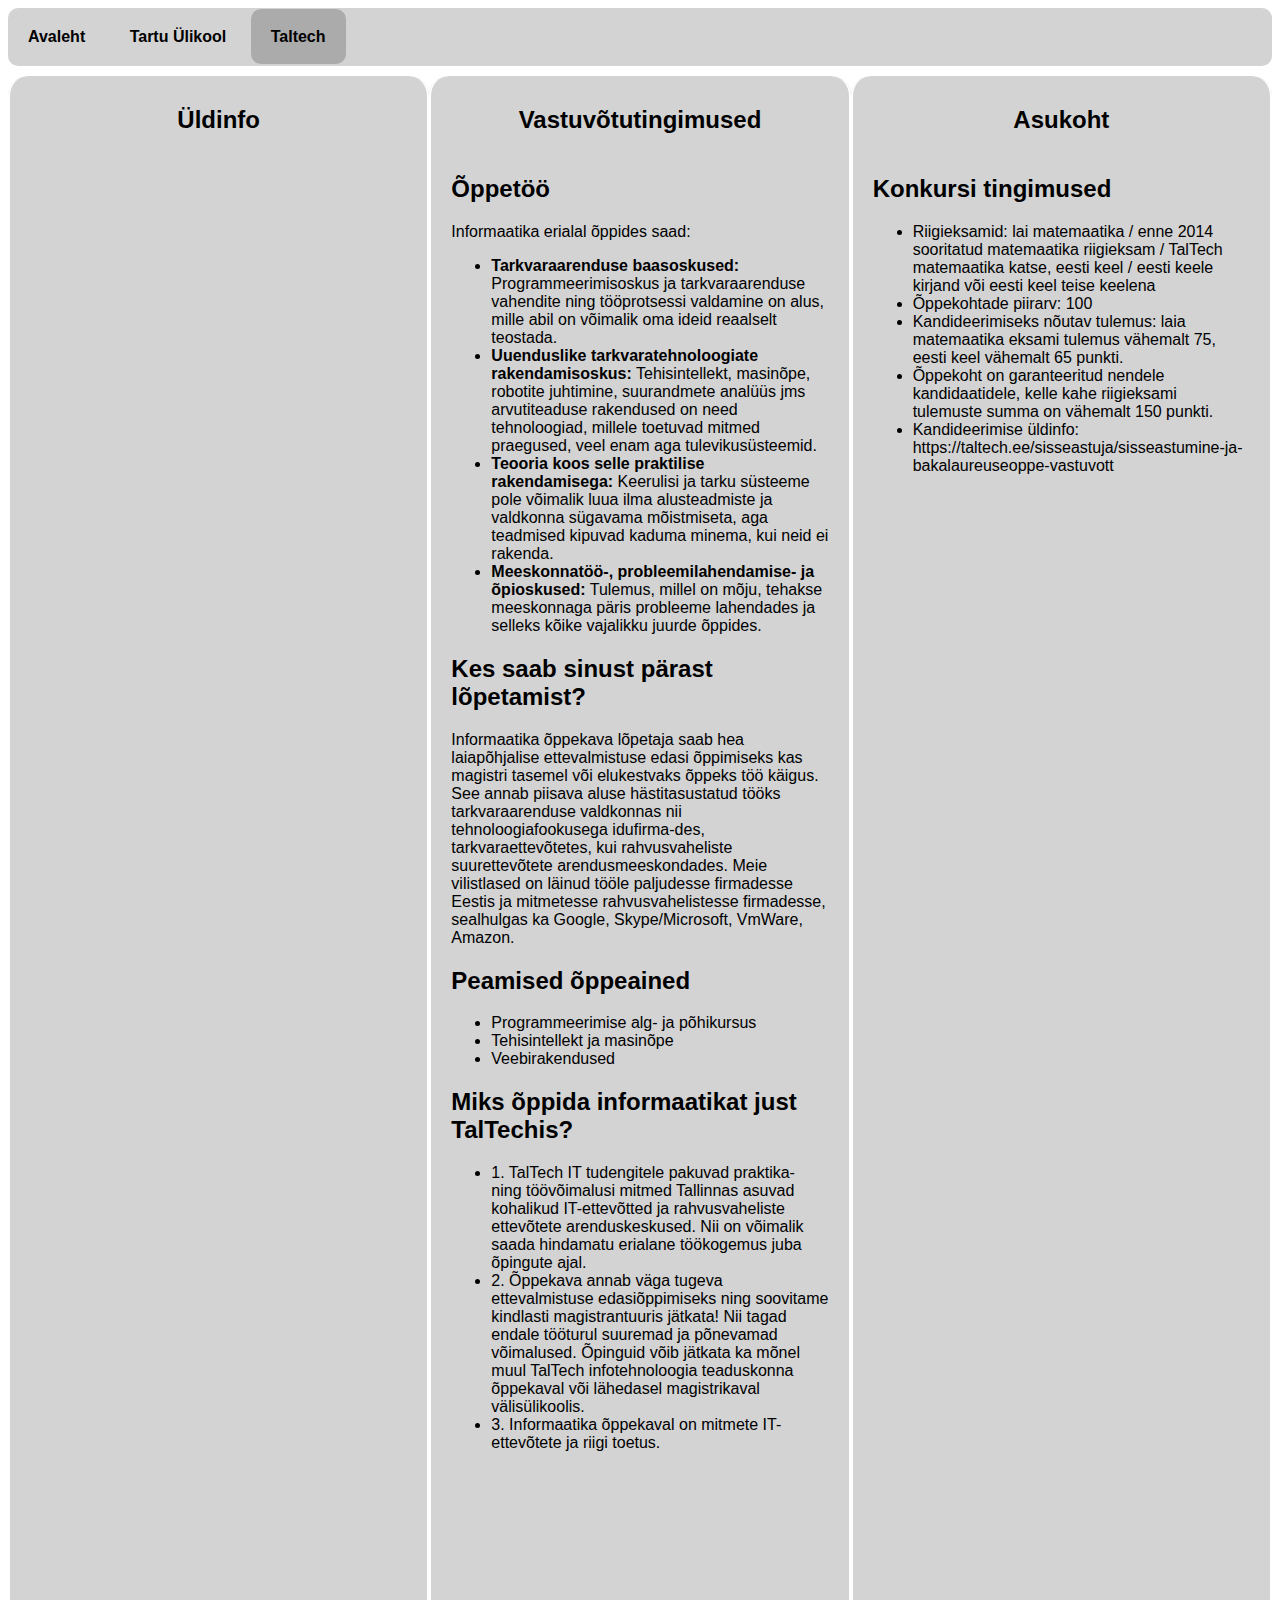
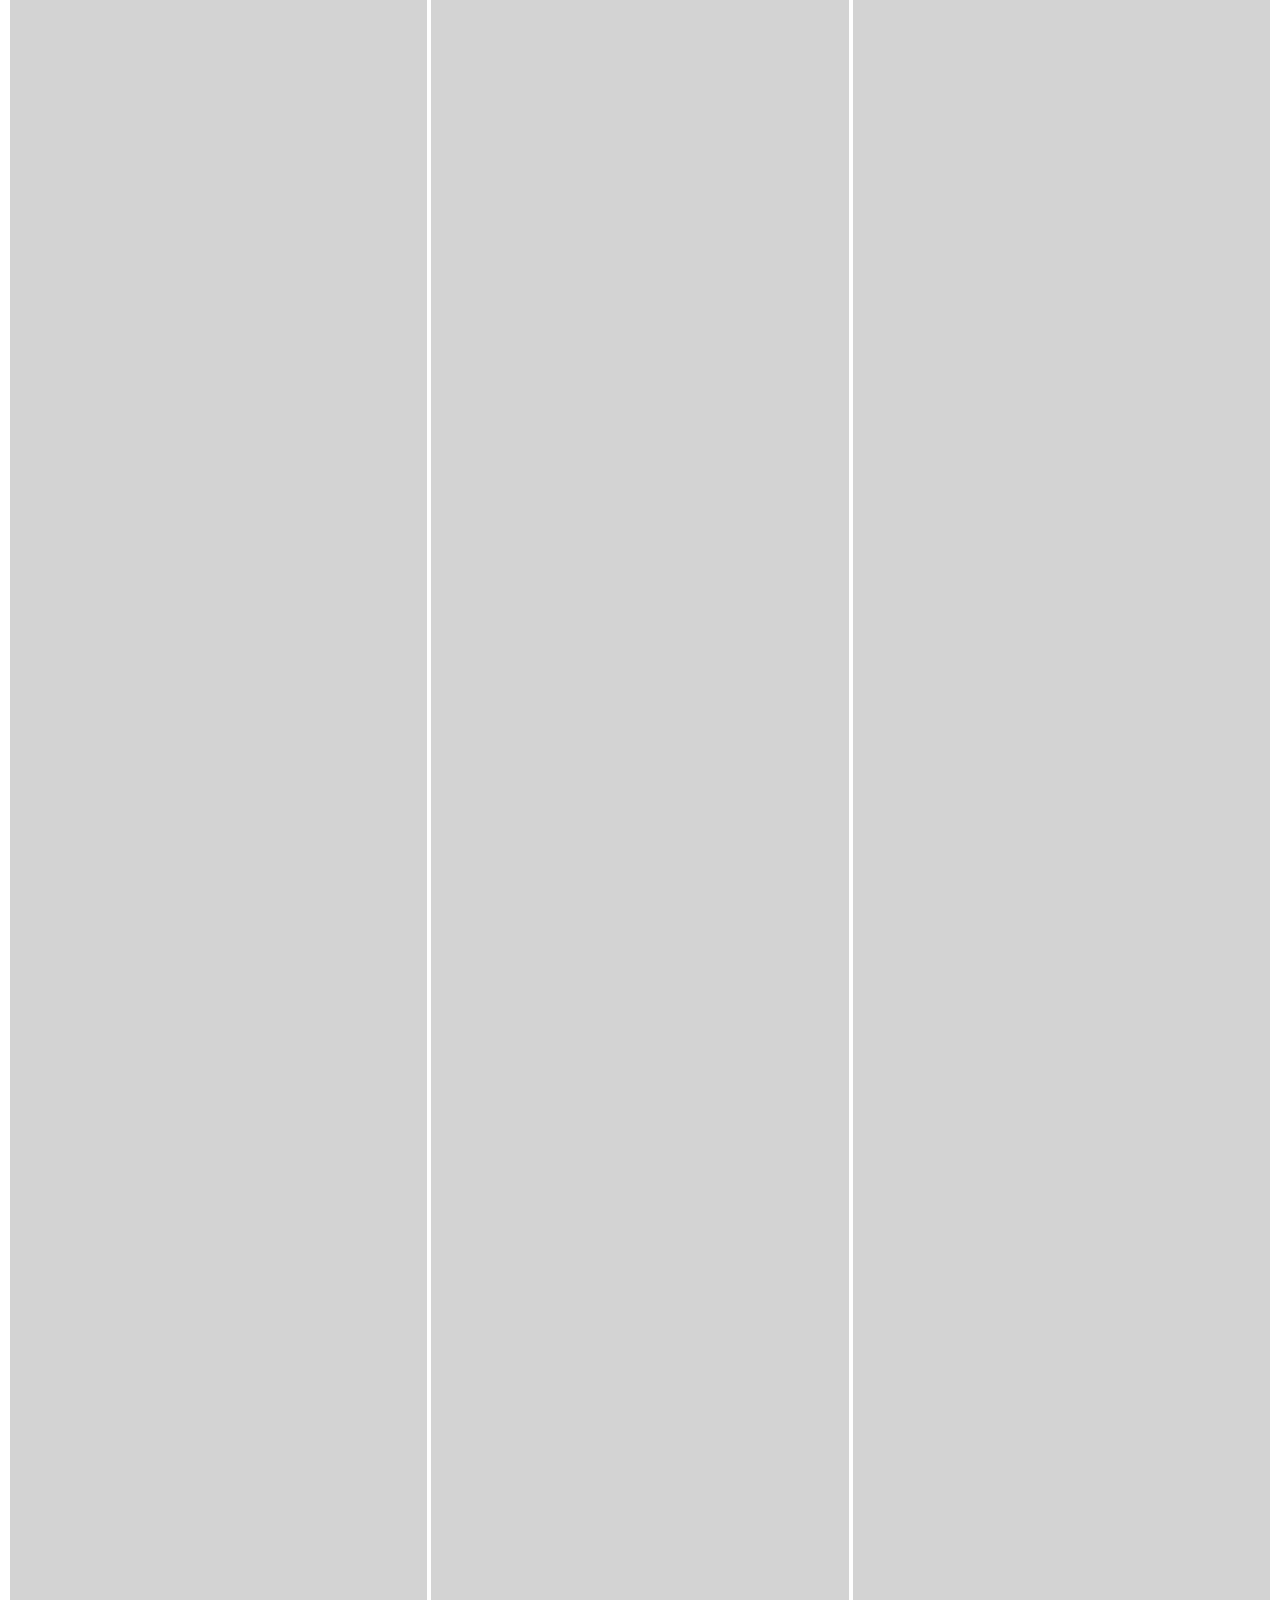
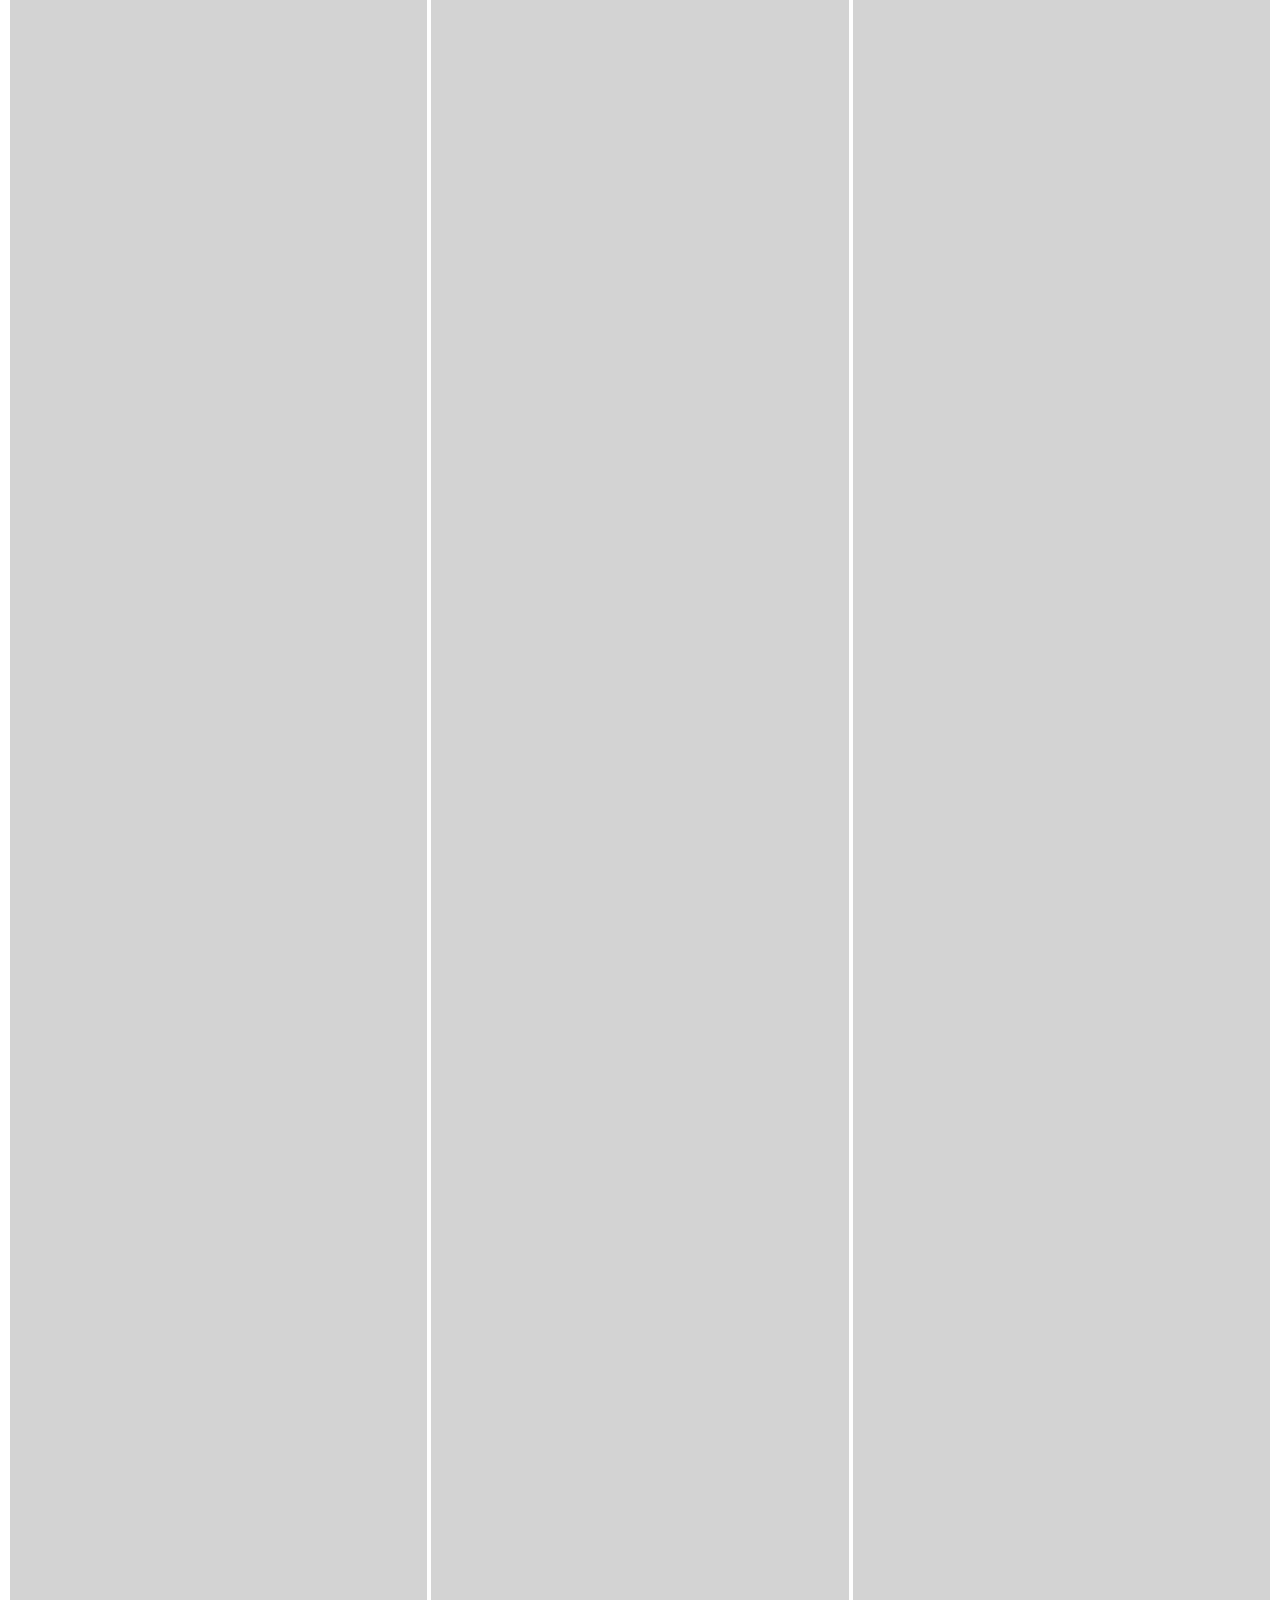
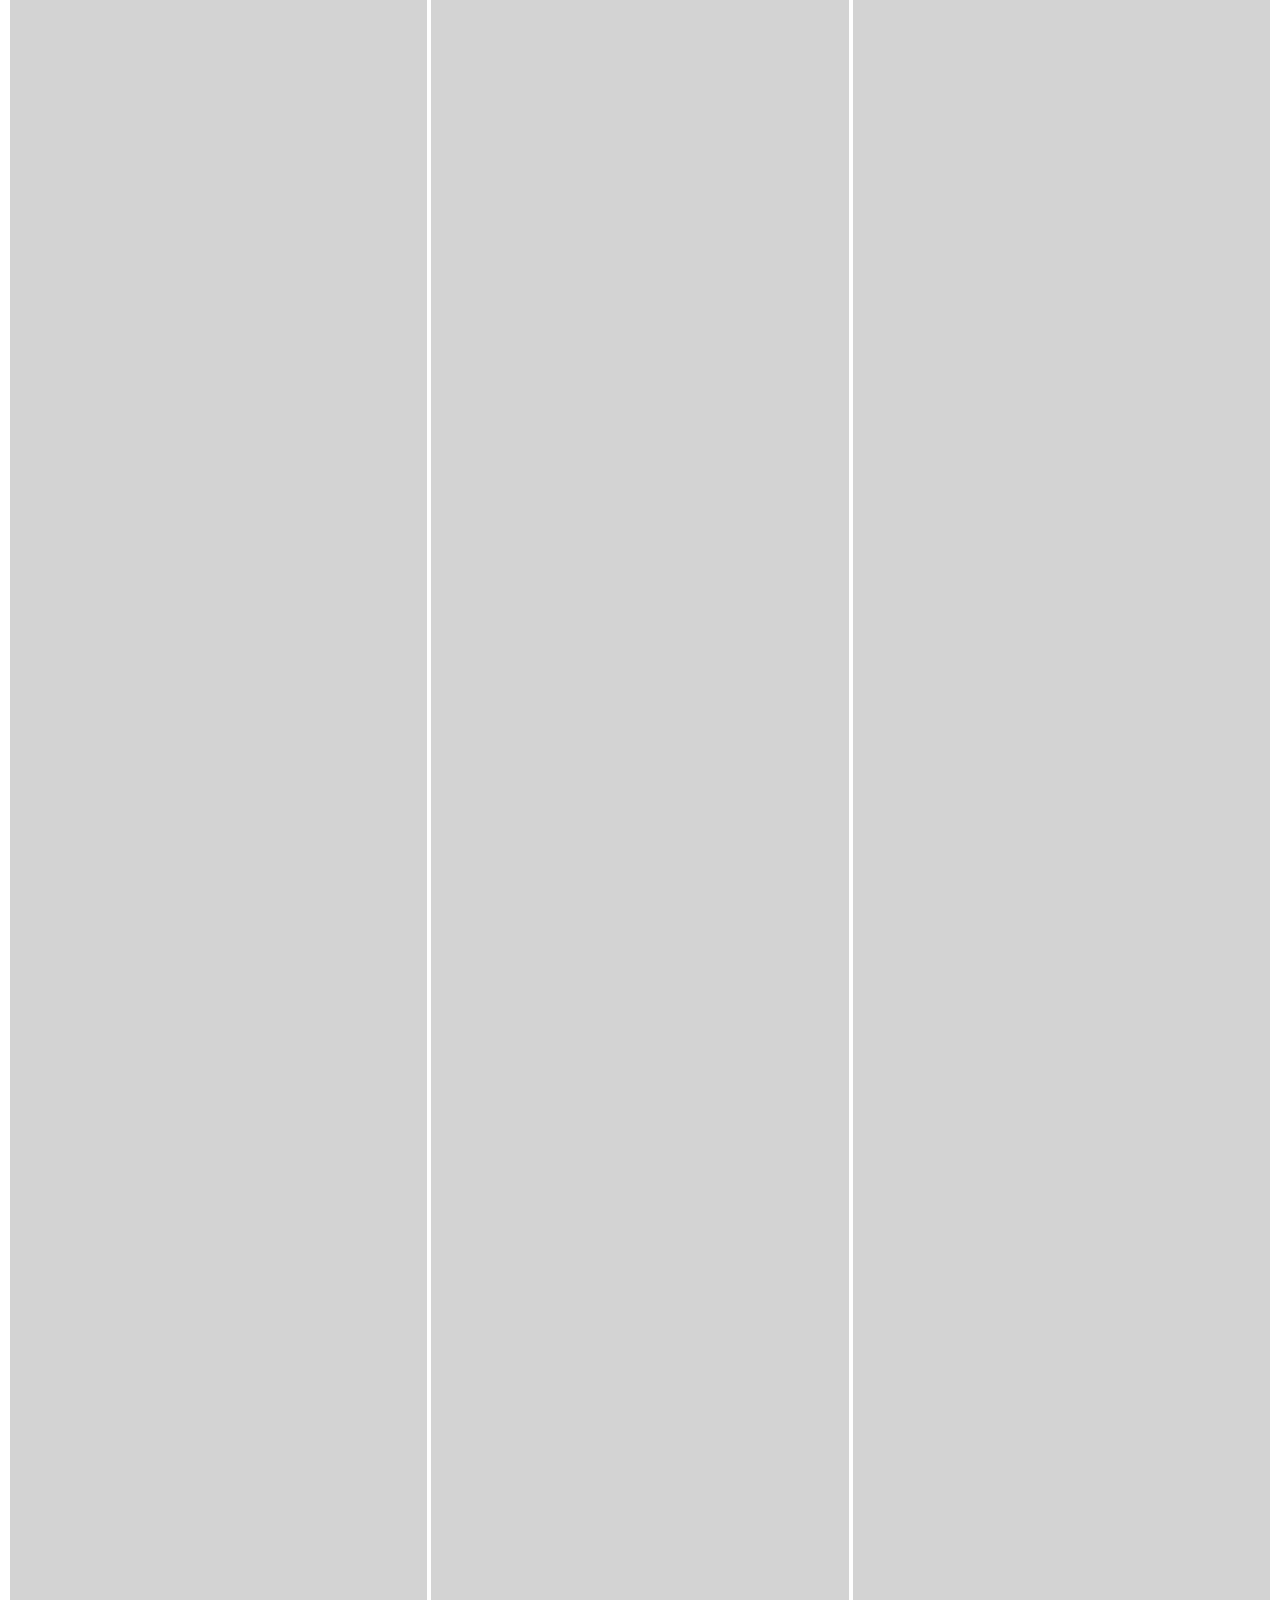
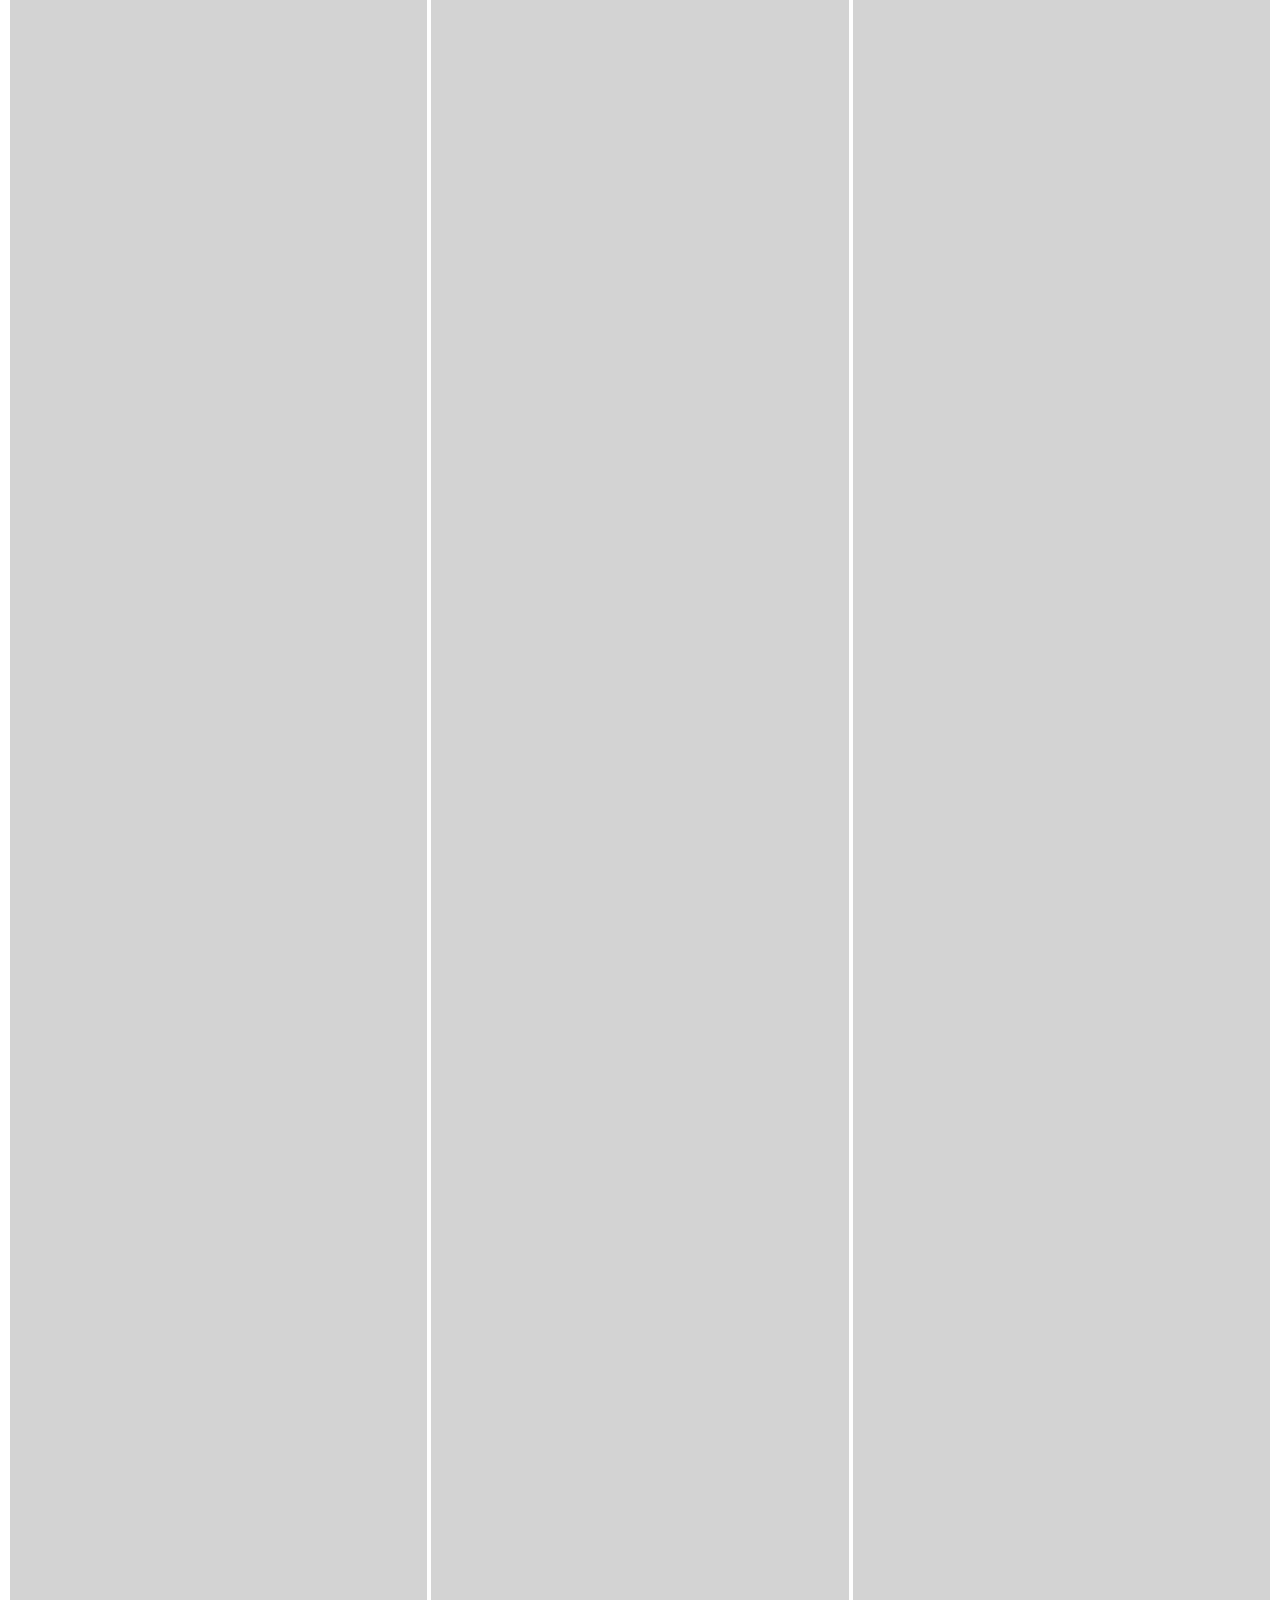
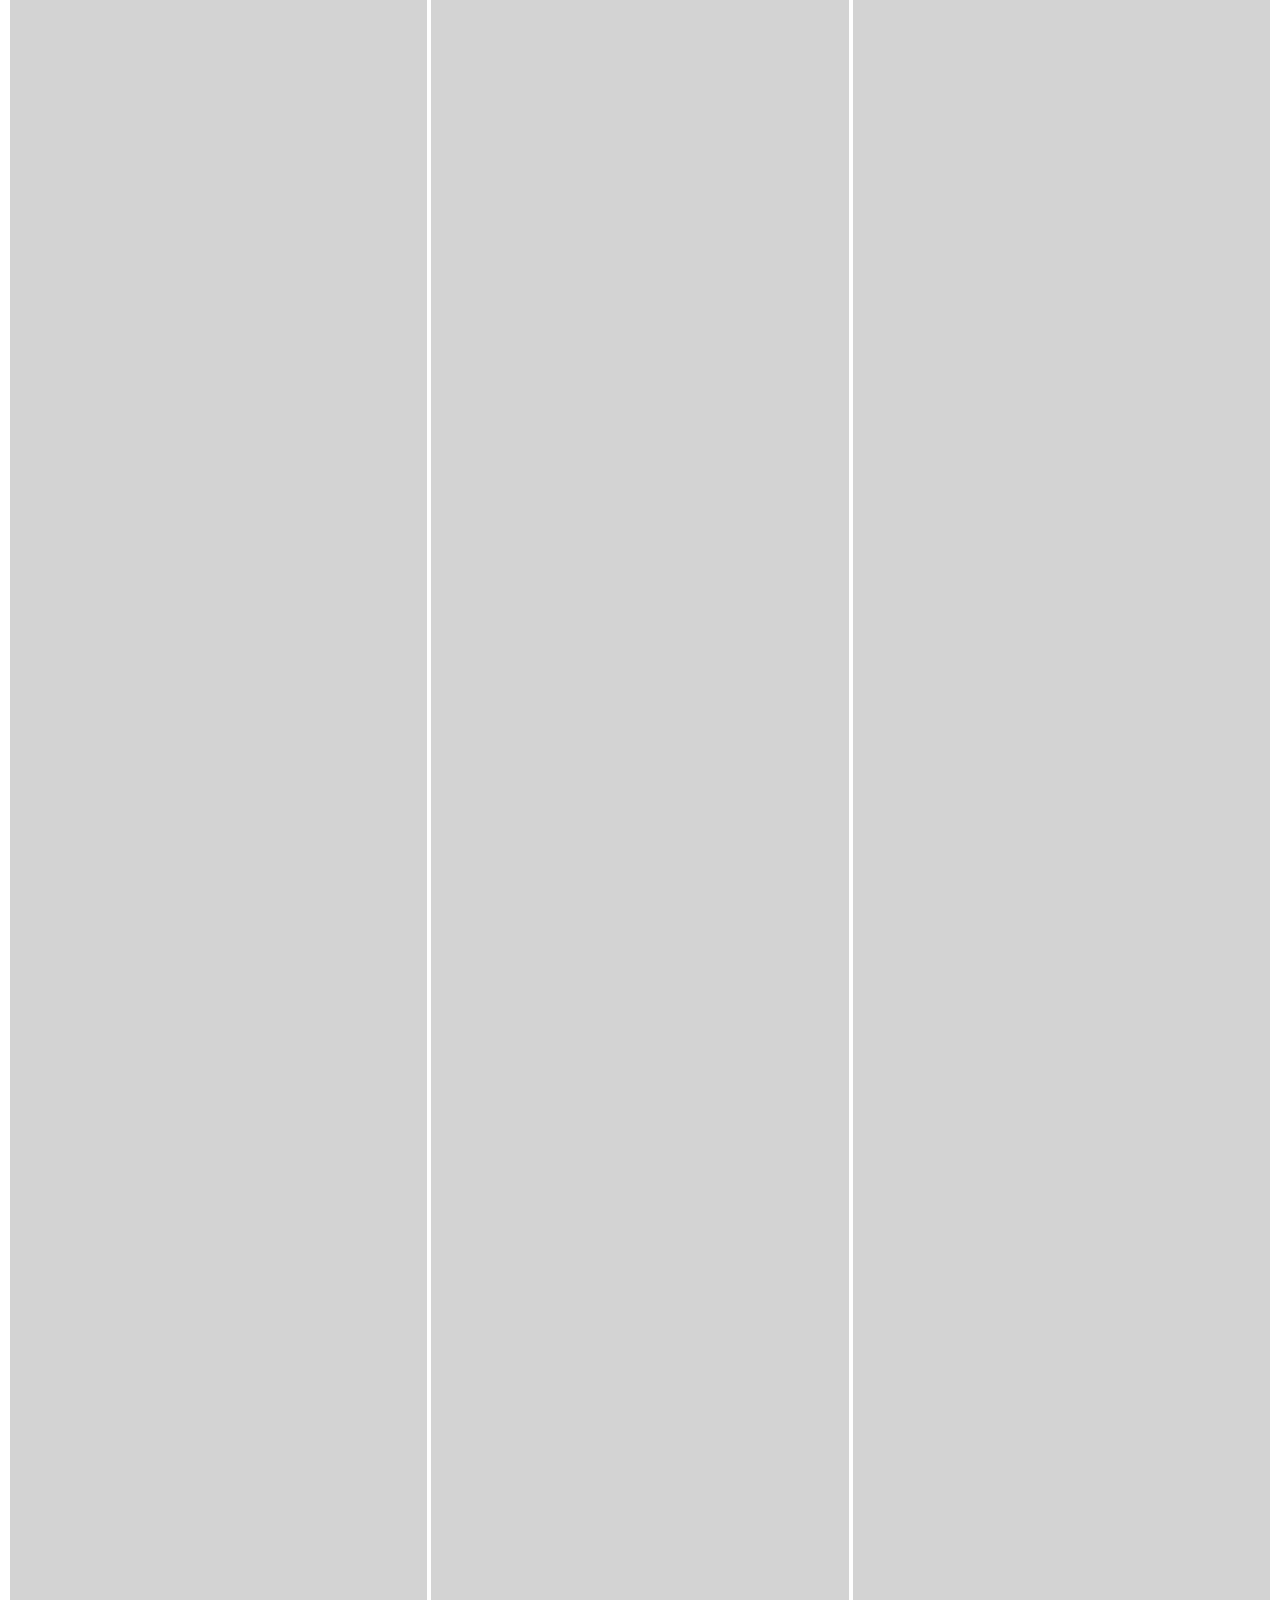
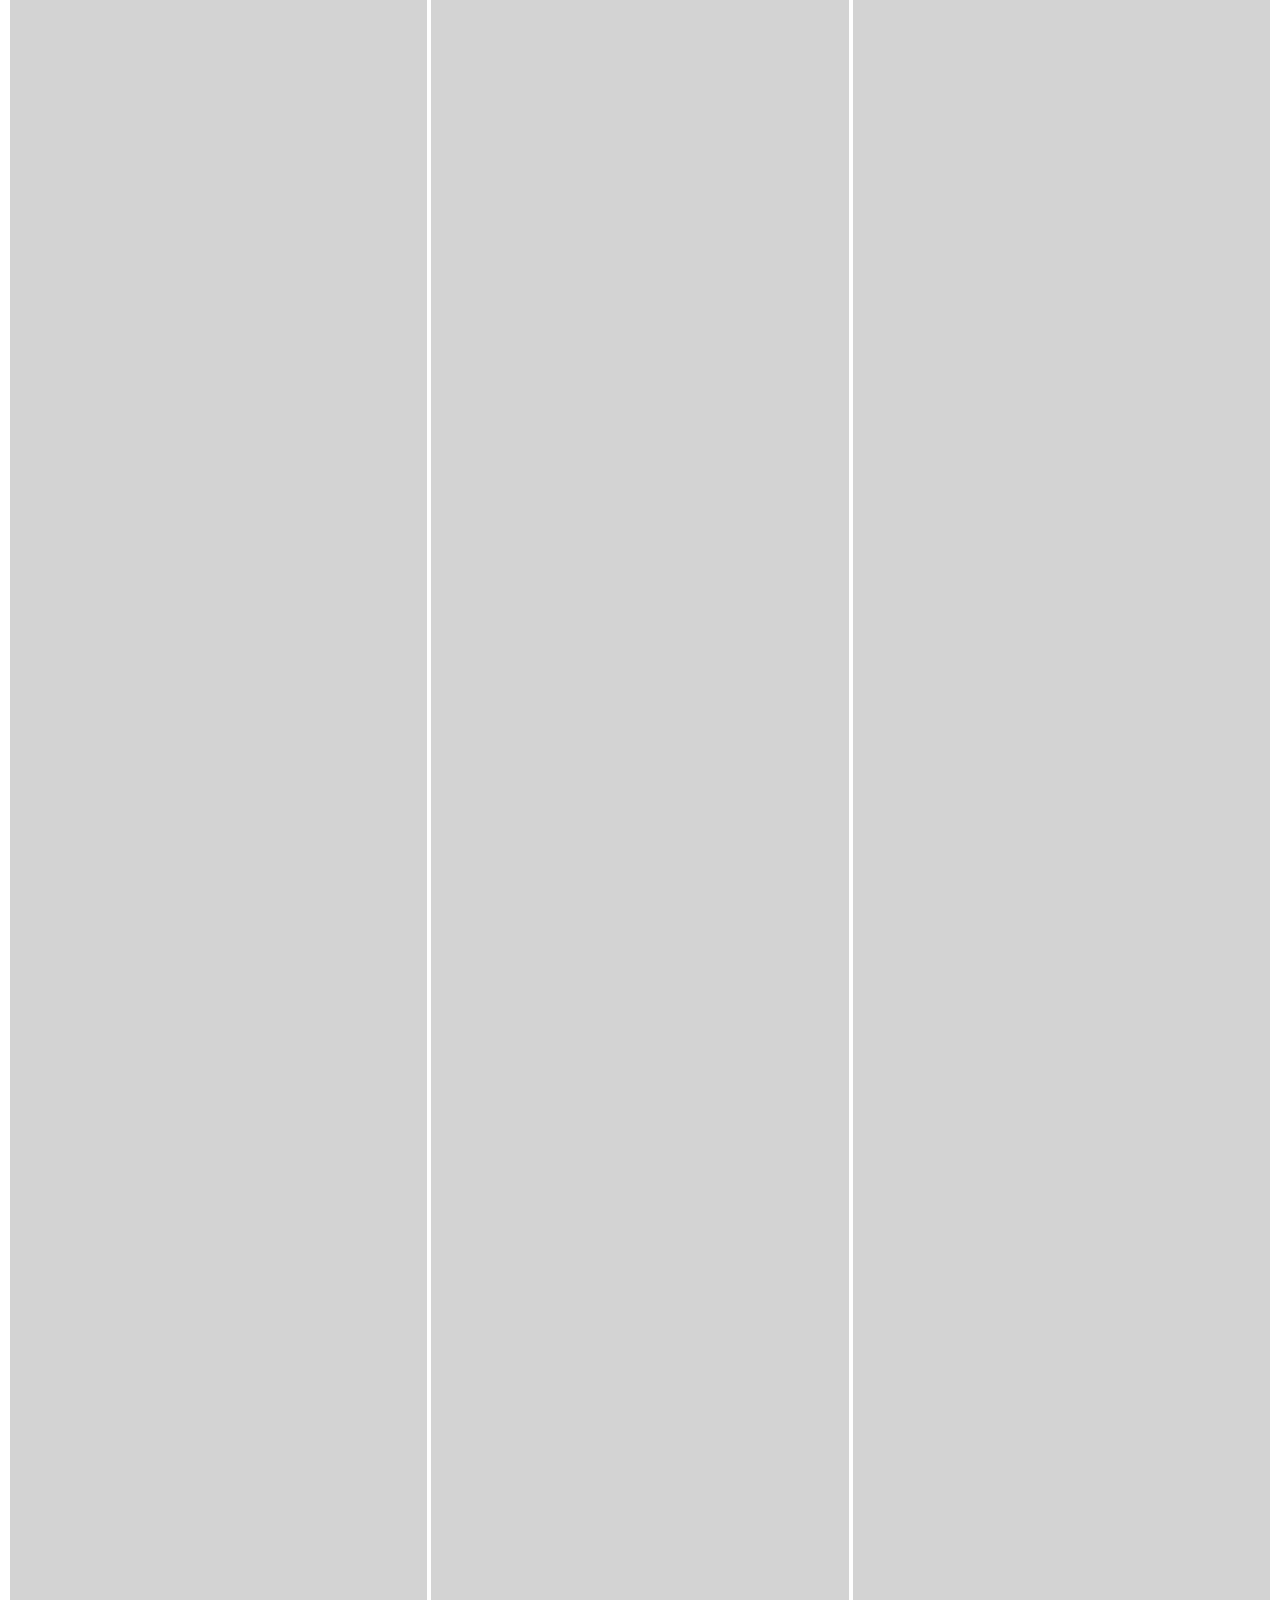
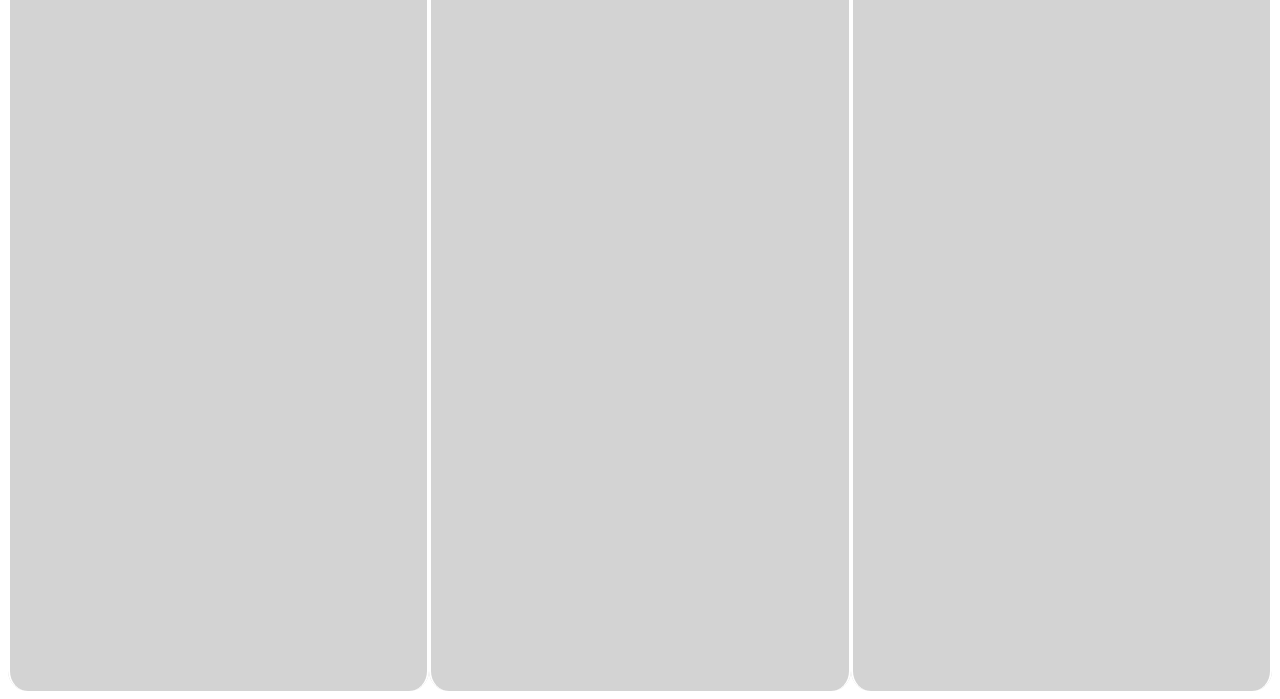
==== TallinnaTehnikaülikool.html @ c1222662 "Update TallinnaTehnikaülikool.html" ====
<!DOCTYPE html>
<html lang="en">
<head>
    <meta charset="UTF-8">
    <meta name="viewport" content="width=device-width, initial-scale=1.0">
    <link rel="stylesheet" href="style.css">
    <title>Informaatika</title>
</head>
<body>
    <div class="nav">
        <ul>
            <li><a href="index.html">Avaleht</a></li>
            <li><a href="tartu.html">Tartu Ülikool</a></li>
            <li class="active"><a href="TalinnaTehnikaülikool.html">Taltech</a></li>
        </ul>
    </div>
 
    <table class="content-table">
        <tr>
            <th>Üldinfo</th>
            <th>Vastuvõtutingimused</th>
            <th>Asukoht</th>
        </tr>
        <tr>
            <td>
                <td><h2>Õppetöö</h2>
                <p>Informaatika erialal õppides saad:</p>
                <ul>
                      <li><strong>Tarkvaraarenduse baasoskused:</strong> Programmeerimisoskus ja tarkvaraarenduse vahendite ning tööprotsessi valdamine on alus, mille abil on võimalik oma ideid reaalselt teostada.</li>
                      <li><strong>Uuenduslike tarkvaratehnoloogiate rakendamisoskus:</strong> Tehisintellekt, masinõpe, robotite juhtimine, suurandmete analüüs jms arvutiteaduse rakendused on need tehnoloogiad, millele toetuvad mitmed praegused, veel enam aga tulevikusüsteemid.</li>
                      <li><strong>Teooria koos selle praktilise rakendamisega:</strong> Keerulisi ja tarku süsteeme pole võimalik luua ilma alusteadmiste ja valdkonna sügavama mõistmiseta, aga teadmised kipuvad kaduma minema, kui neid ei rakenda.</li>
                      <li><strong>Meeskonnatöö-, probleemilahendamise- ja õpioskused:</strong> Tulemus, millel on mõju, tehakse meeskonnaga päris probleeme lahendades ja selleks kõike vajalikku juurde õppides.</li>
                </ul>
                <h2>Kes saab sinust pärast lõpetamist?</h2>
                <p>Informaatika õppekava lõpetaja saab hea laiapõhjalise ettevalmistuse edasi õppimiseks kas magistri tasemel või elukestvaks õppeks töö käigus. See annab piisava aluse hästitasustatud tööks tarkvaraarenduse valdkonnas nii tehnoloogiafookusega idufirma-des, tarkvaraettevõtetes, kui rahvusvaheliste suurettevõtete arendusmeeskondades. Meie vilistlased on läinud tööle paljudesse firmadesse Eestis ja mitmetesse rahvusvahelistesse firmadesse, sealhulgas ka Google, Skype/Microsoft, VmWare, Amazon.</p> 
                <h2>Peamised õppeained</h2>
                <ul>
                    <li>Programmeerimise alg- ja põhikursus</li>
                    <li>Tehisintellekt ja masinõpe</li>
                    <li>Veebirakendused</li>
                </ul>
                <h2>Miks õppida informaatikat just TalTechis?</h2>
                <ul>
                    <li>1. TalTech IT tudengitele pakuvad praktika- ning töövõimalusi mitmed Tallinnas asuvad kohalikud IT-ettevõtted ja rahvusvaheliste ettevõtete arenduskeskused. Nii on võimalik saada hindamatu erialane töökogemus juba õpingute ajal.</li>
                    <li>2. Õppekava annab väga tugeva ettevalmistuse edasiõppimiseks ning soovitame kindlasti magistrantuuris jätkata! Nii tagad endale tööturul suuremad ja põnevamad võimalused. Õpinguid võib jätkata ka mõnel muul TalTech infotehnoloogia teaduskonna õppekaval või lähedasel magistrikaval välisülikoolis.</li>
                    <li>3. Informaatika õppekaval on mitmete IT-ettevõtete ja riigi toetus.</li>
                </ul>
                </td>
                <td><h2>Konkursi tingimused</h2>
                <ul>
                    <li>Riigieksamid: lai matemaatika / enne 2014 sooritatud matemaatika riigieksam / TalTech matemaatika katse, eesti keel / eesti keele kirjand või eesti keel teise keelena</li>
                    <li>Õppekohtade piirarv: 100</li>
                    <li>Kandideerimiseks nõutav tulemus: laia matemaatika eksami tulemus vähemalt 75, eesti keel vähemalt 65 punkti.</li>
                    <li>Õppekoht on garanteeritud nendele kandidaatidele, kelle kahe riigieksami tulemuste summa on vähemalt 150 punkti.</li>
                    <li>Kandideerimise üldinfo: https://taltech.ee/sisseastuja/sisseastumine-ja-bakalaureuseoppe-vastuvott</li>
                </td>
            <td><h2>Ülikoolilinnak ja linnaku kaart</h2>
                <ul>
                    <li>TalTech on ainus campus-tüüpi ülikool Baltimaades, kus kõik vajalik on mugavalt käe-jala juures. Meil on rahvusvaheliselt kõrgetasemeline õppe- ja teadustaristu (õppeklassid, esitlustehnika, teadusaparatuur jm) ning üks Baltikumi moodsamaid raamatukogusid.</li>
                    <li>TalTechi linnakus asuvad innovatsiooni- ja ettevõtluskeskus Mektory ning Tallinna Teaduspark Tehnopol, kus kohtuvad teadlased, üliõpilased ja ettevõtjad, et lahendada praktilisi tootearendusprobleeme ning genereerida uusi tulevikku vaatavaid ideid.</li>
                    <li>Tudengielu keskuseks on Tudengimaja, kus tudengiorganisastsioonide käsutuses on erinevad ruumid koos suure saaliga.</li>
                    <a href="https://haldus.taltech.ee/sites/default/files/2023-08/Campuse%20kaart_2023_EST-ENG_03-07-2023_A3_kaart.pdf" target="_blank">Vaata TalTechi kampuse kaarti</a>
                    <iframe src="https://www.google.com/maps/embed?pb=!1m18!1m12!1m3!1d2016.362168850609!2d24.671451316295054!3d59.39547777928504!2m3!1f0!2f0!3f0!3m2!1i1024!2i768!4f13.1!3m3!1m2!1s0x4692cbbf6e1a81a3%3A0x400f7d1c6972b50!2sTallinn%20University%20of%20Technology!5e0!3m2!1sen!2see!4v1634567892345" width="600" height="450" style="border:0;" allowfullscreen="" loading="lazy"></iframe></td>     
                </ul>
            </td>    
        </tr>
    </table>
</body>
</html>
---- style.css ----
body{
    font-family:'Trebuchet MS', 'Lucida Sans Unicode', 'Lucida Grande', 'Lucida Sans', Arial, sans-serif
}

.content {
    margin-top: 10px;
    background: lightgray;
    border-radius: 20px;
    padding: 1px 15px;
}

.content-table{
    table-layout: fixed;
    margin-top: 10px;
    width: 100%;
    border-collapse: separate;
    border-spacing: 0;
}

.content-table td,th{
    width: 33%;
    word-wrap: break-word;
    overflow-wrap: break-word;
    border-left: 2px solid white;
    border-right: 2px solid white;
}

.content-table tr{
    background: lightgray;
}

.content-table tr:last-child td {
    border-bottom-left-radius: 20px;
    border-bottom-right-radius: 20px;
}

.content-table td {
    padding: 20px;
    vertical-align: top;
    text-align: left;
}
.content-table th {
    font-size:x-large;
    padding-top: 30px;
    border-top-left-radius: 20px;
    border-top-right-radius: 20px;
}

.nav ul li{
    text-decoration: none;
    list-style-type: none;
    position: relative;
    display: inline;
    padding: 19px 10px;
}

.nav a {
    all: unset;
    padding: 19px 10px;
    font-weight: bold;
}

.nav ul li:hover{
    background: #bbb;
    border-radius: 10px;
}
.nav {
    padding: 4px;
    padding-left: 0;
    background: lightgray;
    border-radius: 10px;
}
.nav ul {
    padding-left: 0;
}

.nav li.active {
    background-color: #ababab;
    border-radius: 10px;
}

.map {
    width:100%; 
    height:450px;
    border: none;
}

.magInfo .magInfo_tartu{
    display: inline-block;
}
.magInfo .magInfo_taltech{
    vertical-align:top;
    float: right;
}
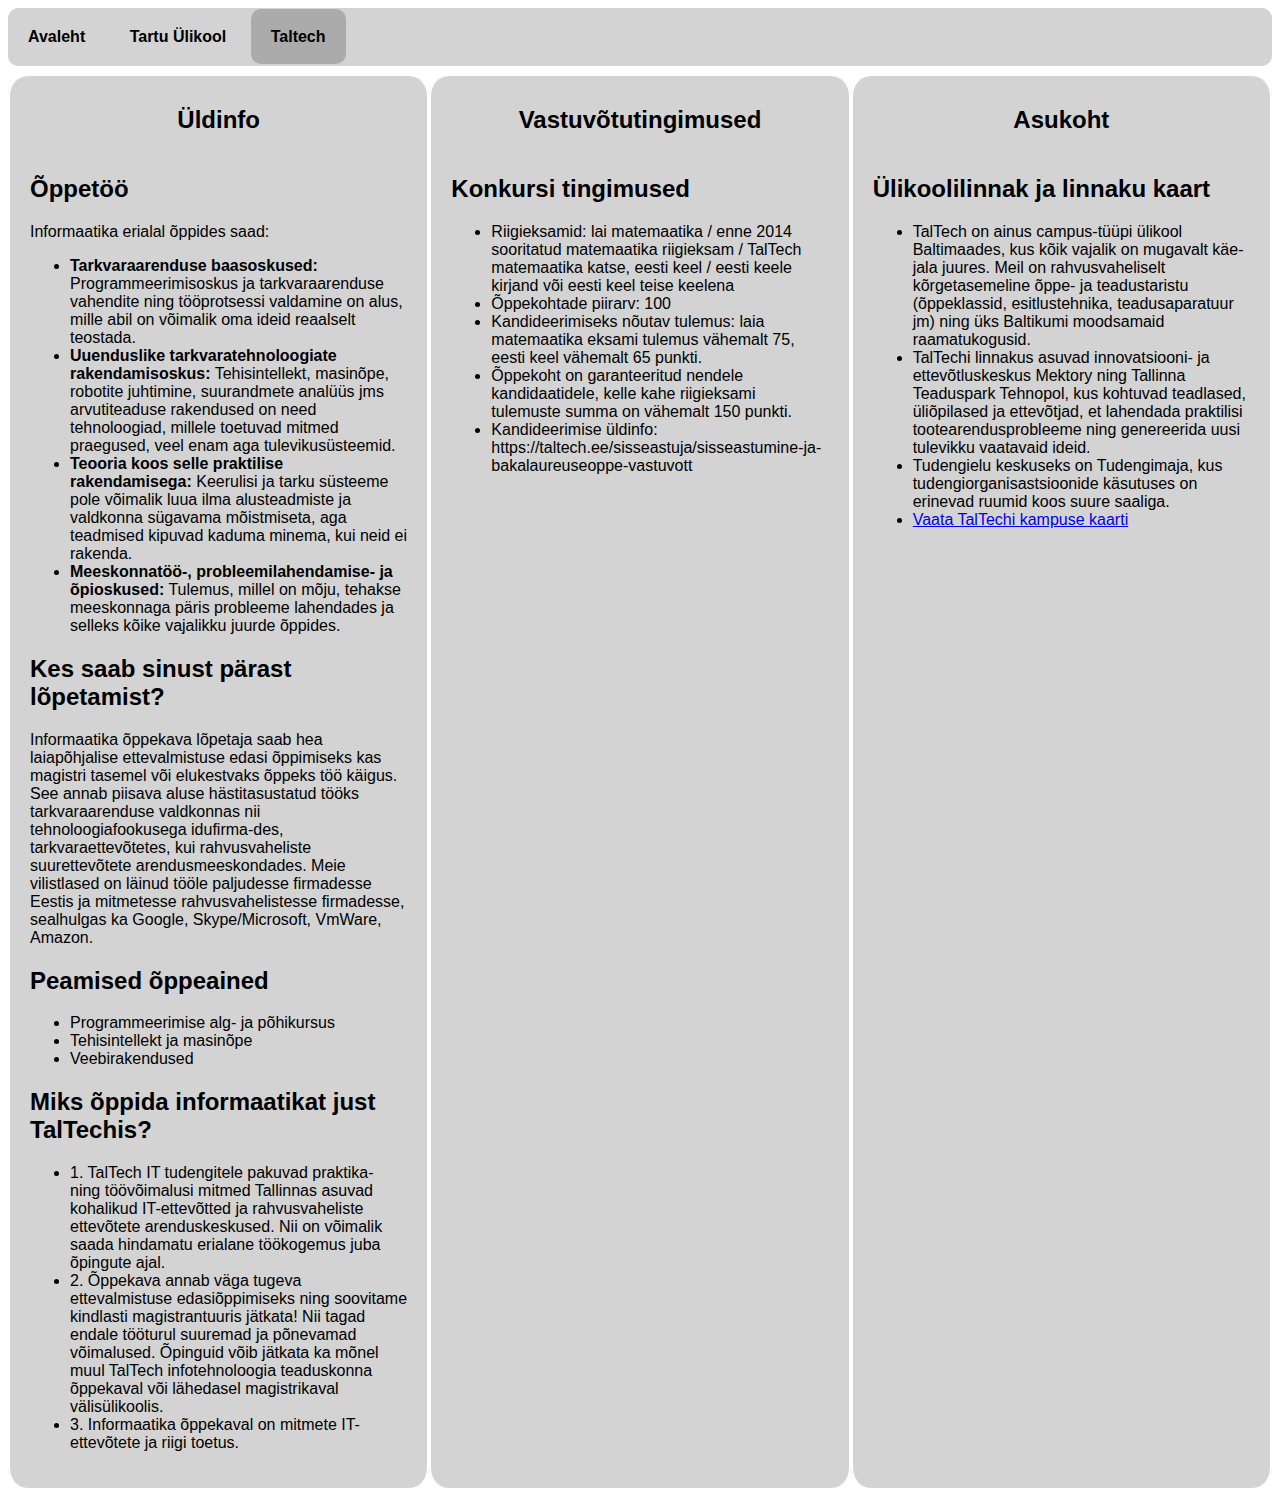
==== commit a2414b54: "Update TallinnaTehnikaülikool.html" ====
--- a/TallinnaTehnikaülikool.html
+++ b/TallinnaTehnikaülikool.html
@@ -17,52 +17,55 @@
  
     <table class="content-table">
         <tr>
-            <th>Üldinfo</th>
-            <th>Vastuvõtutingimused</th>
-            <th>Asukoht</th>
+          <th>Üldinfo</th>
+          <th>Vastuvõtutingimused</th>
+          <th>Asukoht</th>
         </tr>
         <tr>
+          <td>
+            <h2>Õppetöö</h2>
+              <p>Informaatika erialal õppides saad:</p>
+              <ul>
+                  <li><strong>Tarkvaraarenduse baasoskused:</strong> Programmeerimisoskus ja tarkvaraarenduse vahendite ning tööprotsessi valdamine on alus, mille abil on võimalik oma ideid reaalselt teostada.</li>
+                  <li><strong>Uuenduslike tarkvaratehnoloogiate rakendamisoskus:</strong> Tehisintellekt, masinõpe, robotite juhtimine, suurandmete analüüs jms arvutiteaduse rakendused on need tehnoloogiad, millele toetuvad mitmed praegused, veel enam aga tulevikusüsteemid.</li>
+                  <li><strong>Teooria koos selle praktilise rakendamisega:</strong> Keerulisi ja tarku süsteeme pole võimalik luua ilma alusteadmiste ja valdkonna sügavama mõistmiseta, aga teadmised kipuvad kaduma minema, kui neid ei rakenda.</li>
+                  <li><strong>Meeskonnatöö-, probleemilahendamise- ja õpioskused:</strong> Tulemus, millel on mõju, tehakse meeskonnaga päris probleeme lahendades ja selleks kõike vajalikku juurde õppides.</li>
+              </ul>
+              <h2>Kes saab sinust pärast lõpetamist?</h2>
+              <p>Informaatika õppekava lõpetaja saab hea laiapõhjalise ettevalmistuse edasi õppimiseks kas magistri tasemel või elukestvaks õppeks töö käigus. See annab piisava aluse hästitasustatud tööks tarkvaraarenduse valdkonnas nii tehnoloogiafookusega idufirma-des, tarkvaraettevõtetes, kui rahvusvaheliste suurettevõtete arendusmeeskondades. Meie vilistlased on läinud tööle paljudesse firmadesse Eestis ja mitmetesse rahvusvahelistesse firmadesse, sealhulgas ka Google, Skype/Microsoft, VmWare, Amazon.</p> 
+              <h2>Peamised õppeained</h2>
+              <ul>
+                  <li>Programmeerimise alg- ja põhikursus</li>
+                  <li>Tehisintellekt ja masinõpe</li>
+                  <li>Veebirakendused</li>
+              </ul>
+              <h2>Miks õppida informaatikat just TalTechis?</h2>
+              <ul>
+                  <li>1. TalTech IT tudengitele pakuvad praktika- ning töövõimalusi mitmed Tallinnas asuvad kohalikud IT-ettevõtted ja rahvusvaheliste ettevõtete arenduskeskused. Nii on võimalik saada hindamatu erialane töökogemus juba õpingute ajal.</li>
+                  <li>2. Õppekava annab väga tugeva ettevalmistuse edasiõppimiseks ning soovitame kindlasti magistrantuuris jätkata! Nii tagad endale tööturul suuremad ja põnevamad võimalused. Õpinguid võib jätkata ka mõnel muul TalTech infotehnoloogia teaduskonna õppekaval või lähedasel magistrikaval välisülikoolis.</li>
+                  <li>3. Informaatika õppekaval on mitmete IT-ettevõtete ja riigi toetus.</li>
+              </ul>
+          </td>
+          <td>
+              <h2>Konkursi tingimused</h2>
+              <ul>
+                  <li>Riigieksamid: lai matemaatika / enne 2014 sooritatud matemaatika riigieksam / TalTech matemaatika katse, eesti keel / eesti keele kirjand või eesti keel teise keelena</li>
+                  <li>Õppekohtade piirarv: 100</li>
+                  <li>Kandideerimiseks nõutav tulemus: laia matemaatika eksami tulemus vähemalt 75, eesti keel vähemalt 65 punkti.</li>
+                  <li>Õppekoht on garanteeritud nendele kandidaatidele, kelle kahe riigieksami tulemuste summa on vähemalt 150 punkti.</li>
+                  <li>Kandideerimise üldinfo: https://taltech.ee/sisseastuja/sisseastumine-ja-bakalaureuseoppe-vastuvott</li>
+              </ul>
+            </td>
             <td>
-                <td><h2>Õppetöö</h2>
-                <p>Informaatika erialal õppides saad:</p>
-                <ul>
-                      <li><strong>Tarkvaraarenduse baasoskused:</strong> Programmeerimisoskus ja tarkvaraarenduse vahendite ning tööprotsessi valdamine on alus, mille abil on võimalik oma ideid reaalselt teostada.</li>
-                      <li><strong>Uuenduslike tarkvaratehnoloogiate rakendamisoskus:</strong> Tehisintellekt, masinõpe, robotite juhtimine, suurandmete analüüs jms arvutiteaduse rakendused on need tehnoloogiad, millele toetuvad mitmed praegused, veel enam aga tulevikusüsteemid.</li>
-                      <li><strong>Teooria koos selle praktilise rakendamisega:</strong> Keerulisi ja tarku süsteeme pole võimalik luua ilma alusteadmiste ja valdkonna sügavama mõistmiseta, aga teadmised kipuvad kaduma minema, kui neid ei rakenda.</li>
-                      <li><strong>Meeskonnatöö-, probleemilahendamise- ja õpioskused:</strong> Tulemus, millel on mõju, tehakse meeskonnaga päris probleeme lahendades ja selleks kõike vajalikku juurde õppides.</li>
-                </ul>
-                <h2>Kes saab sinust pärast lõpetamist?</h2>
-                <p>Informaatika õppekava lõpetaja saab hea laiapõhjalise ettevalmistuse edasi õppimiseks kas magistri tasemel või elukestvaks õppeks töö käigus. See annab piisava aluse hästitasustatud tööks tarkvaraarenduse valdkonnas nii tehnoloogiafookusega idufirma-des, tarkvaraettevõtetes, kui rahvusvaheliste suurettevõtete arendusmeeskondades. Meie vilistlased on läinud tööle paljudesse firmadesse Eestis ja mitmetesse rahvusvahelistesse firmadesse, sealhulgas ka Google, Skype/Microsoft, VmWare, Amazon.</p> 
-                <h2>Peamised õppeained</h2>
-                <ul>
-                    <li>Programmeerimise alg- ja põhikursus</li>
-                    <li>Tehisintellekt ja masinõpe</li>
-                    <li>Veebirakendused</li>
-                </ul>
-                <h2>Miks õppida informaatikat just TalTechis?</h2>
-                <ul>
-                    <li>1. TalTech IT tudengitele pakuvad praktika- ning töövõimalusi mitmed Tallinnas asuvad kohalikud IT-ettevõtted ja rahvusvaheliste ettevõtete arenduskeskused. Nii on võimalik saada hindamatu erialane töökogemus juba õpingute ajal.</li>
-                    <li>2. Õppekava annab väga tugeva ettevalmistuse edasiõppimiseks ning soovitame kindlasti magistrantuuris jätkata! Nii tagad endale tööturul suuremad ja põnevamad võimalused. Õpinguid võib jätkata ka mõnel muul TalTech infotehnoloogia teaduskonna õppekaval või lähedasel magistrikaval välisülikoolis.</li>
-                    <li>3. Informaatika õppekaval on mitmete IT-ettevõtete ja riigi toetus.</li>
-                </ul>
-                </td>
-                <td><h2>Konkursi tingimused</h2>
-                <ul>
-                    <li>Riigieksamid: lai matemaatika / enne 2014 sooritatud matemaatika riigieksam / TalTech matemaatika katse, eesti keel / eesti keele kirjand või eesti keel teise keelena</li>
-                    <li>Õppekohtade piirarv: 100</li>
-                    <li>Kandideerimiseks nõutav tulemus: laia matemaatika eksami tulemus vähemalt 75, eesti keel vähemalt 65 punkti.</li>
-                    <li>Õppekoht on garanteeritud nendele kandidaatidele, kelle kahe riigieksami tulemuste summa on vähemalt 150 punkti.</li>
-                    <li>Kandideerimise üldinfo: https://taltech.ee/sisseastuja/sisseastumine-ja-bakalaureuseoppe-vastuvott</li>
-                </td>
-            <td><h2>Ülikoolilinnak ja linnaku kaart</h2>
-                <ul>
-                    <li>TalTech on ainus campus-tüüpi ülikool Baltimaades, kus kõik vajalik on mugavalt käe-jala juures. Meil on rahvusvaheliselt kõrgetasemeline õppe- ja teadustaristu (õppeklassid, esitlustehnika, teadusaparatuur jm) ning üks Baltikumi moodsamaid raamatukogusid.</li>
-                    <li>TalTechi linnakus asuvad innovatsiooni- ja ettevõtluskeskus Mektory ning Tallinna Teaduspark Tehnopol, kus kohtuvad teadlased, üliõpilased ja ettevõtjad, et lahendada praktilisi tootearendusprobleeme ning genereerida uusi tulevikku vaatavaid ideid.</li>
-                    <li>Tudengielu keskuseks on Tudengimaja, kus tudengiorganisastsioonide käsutuses on erinevad ruumid koos suure saaliga.</li>
-                    <a href="https://haldus.taltech.ee/sites/default/files/2023-08/Campuse%20kaart_2023_EST-ENG_03-07-2023_A3_kaart.pdf" target="_blank">Vaata TalTechi kampuse kaarti</a>
-                    <iframe src="https://www.google.com/maps/embed?pb=!1m18!1m12!1m3!1d2016.362168850609!2d24.671451316295054!3d59.39547777928504!2m3!1f0!2f0!3f0!3m2!1i1024!2i768!4f13.1!3m3!1m2!1s0x4692cbbf6e1a81a3%3A0x400f7d1c6972b50!2sTallinn%20University%20of%20Technology!5e0!3m2!1sen!2see!4v1634567892345" width="600" height="450" style="border:0;" allowfullscreen="" loading="lazy"></iframe></td>     
-                </ul>
-            </td>    
+              <h2>Ülikoolilinnak ja linnaku kaart</h2>
+              <ul>
+                  <li>TalTech on ainus campus-tüüpi ülikool Baltimaades, kus kõik vajalik on mugavalt käe-jala juures. Meil on rahvusvaheliselt kõrgetasemeline õppe- ja teadustaristu (õppeklassid, esitlustehnika, teadusaparatuur jm) ning üks Baltikumi moodsamaid raamatukogusid.</li>
+                  <li>TalTechi linnakus asuvad innovatsiooni- ja ettevõtluskeskus Mektory ning Tallinna Teaduspark Tehnopol, kus kohtuvad teadlased, üliõpilased ja ettevõtjad, et lahendada praktilisi tootearendusprobleeme ning genereerida uusi tulevikku vaatavaid ideid.</li>
+                  <li>Tudengielu keskuseks on Tudengimaja, kus tudengiorganisastsioonide käsutuses on erinevad ruumid koos suure saaliga.</li>
+                  <li><a href="https://haldus.taltech.ee/sites/default/files/2023-08/Campuse%20kaart_2023_EST-ENG_03-07-2023_A3_kaart.pdf" target="_blank">Vaata TalTechi kampuse kaarti</a></li>
+              </ul>
+              <iframe src="https://www.google.com/maps/embed?pb=!1m18!1m12!1m3!1d2016.362168850609!2d24.671451316295054!3d59.39547777928504!2m3!1f0!2f0!3f0!3m2!1i1024!2i768!4f13.1!3m3!1m2!1s0x4692cbbf6e1a81a3%3A0x400f7d1c6972b50!2sTallinn%20University%20of%20Technology!5e0!3m2!1sen!2see!4v1634567892345" width="600" height="450" style="border:0;" allowfullscreen="" loading="lazy"></iframe>     
+          </td>    
         </tr>
     </table>
 </body>
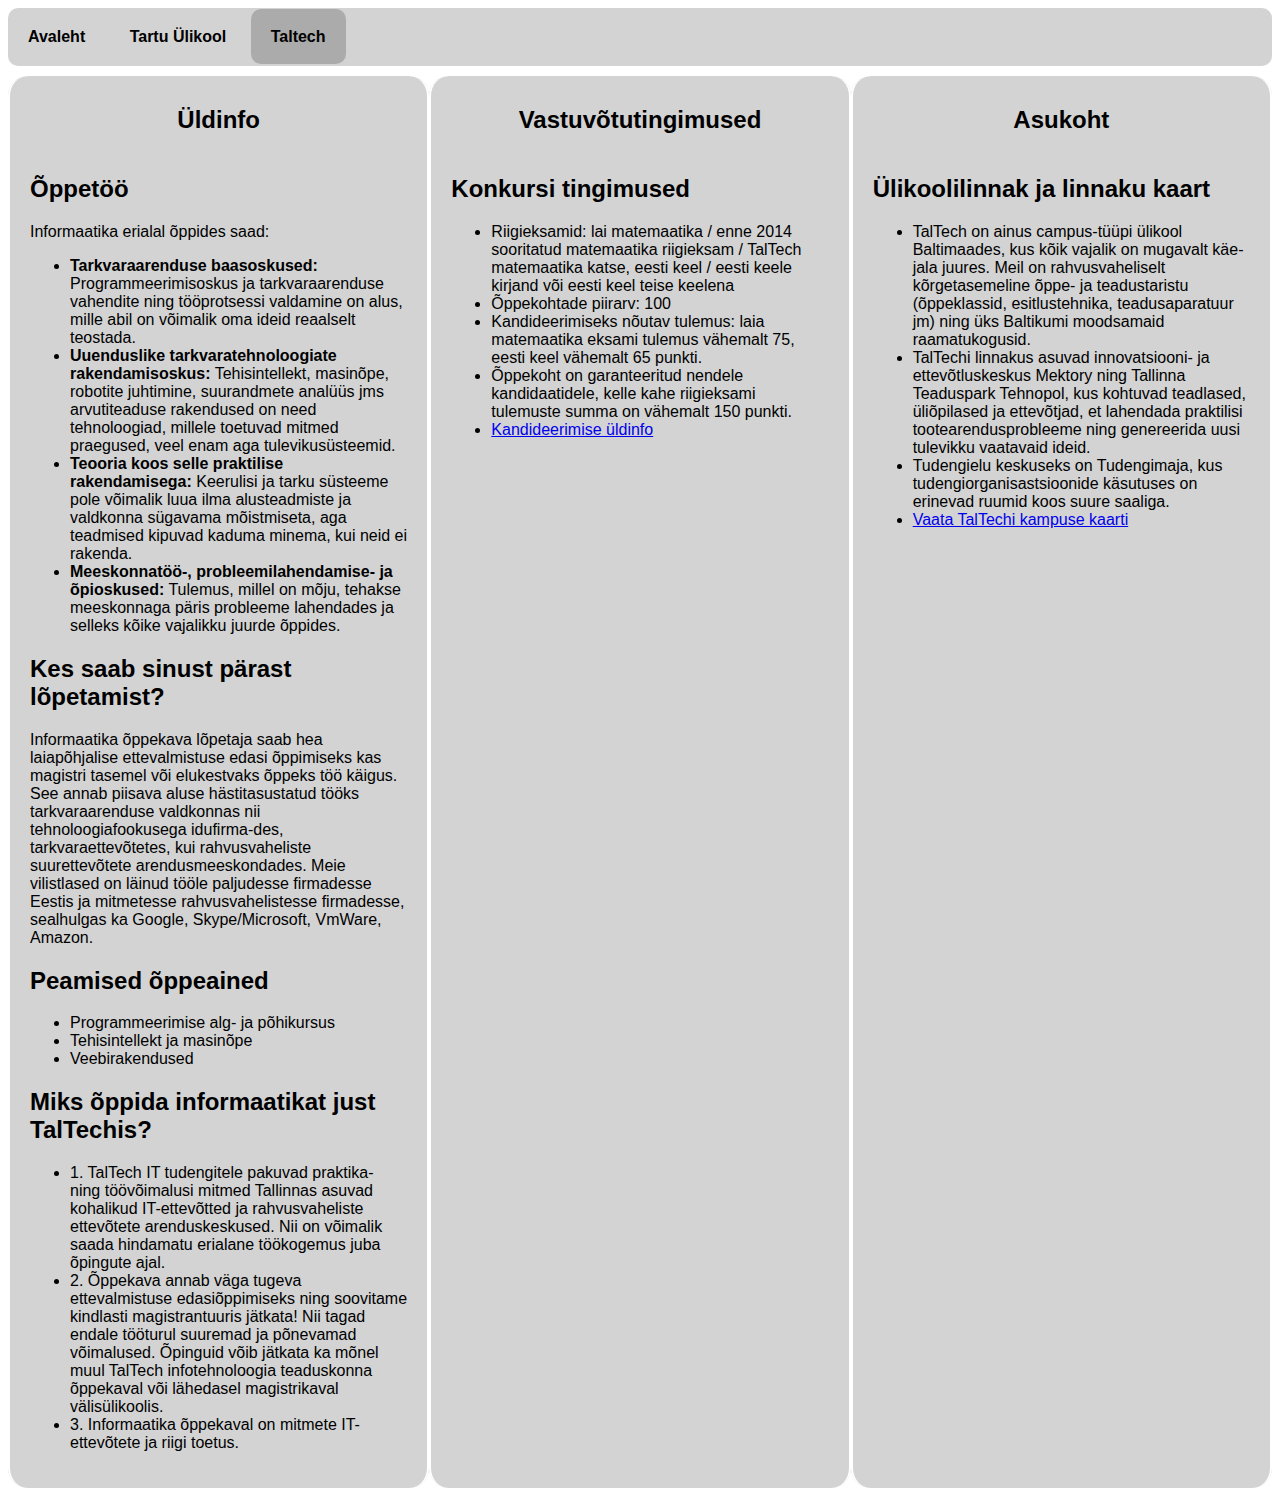
==== commit fccc6e43: "uuendused" ====
--- a/TallinnaTehnikaülikool.html
+++ b/TallinnaTehnikaülikool.html
@@ -10,8 +10,8 @@
     <div class="nav">
         <ul>
             <li><a href="index.html">Avaleht</a></li>
-            <li><a href="tartu.html">Tartu Ülikool</a></li>
-            <li class="active"><a href="TalinnaTehnikaülikool.html">Taltech</a></li>
+            <li><a href="TartuÜlikool.html">Tartu Ülikool</a></li>
+            <li class="active"><a href="TallinnaTehnikaülikool.html">Taltech</a></li>
         </ul>
     </div>
  
@@ -53,7 +53,7 @@
                   <li>Õppekohtade piirarv: 100</li>
                   <li>Kandideerimiseks nõutav tulemus: laia matemaatika eksami tulemus vähemalt 75, eesti keel vähemalt 65 punkti.</li>
                   <li>Õppekoht on garanteeritud nendele kandidaatidele, kelle kahe riigieksami tulemuste summa on vähemalt 150 punkti.</li>
-                  <li>Kandideerimise üldinfo: https://taltech.ee/sisseastuja/sisseastumine-ja-bakalaureuseoppe-vastuvott</li>
+                  <li><a href='https://taltech.ee/sisseastuja/sisseastumine-ja-bakalaureuseoppe-vastuvott'>Kandideerimise üldinfo</a></li>
               </ul>
             </td>
             <td>
--- a/style.css
+++ b/style.css
@@ -1,12 +1,5 @@
 body{
     font-family:'Trebuchet MS', 'Lucida Sans Unicode', 'Lucida Grande', 'Lucida Sans', Arial, sans-serif
-}
-
-.content {
-    margin-top: 10px;
-    background: lightgray;
-    border-radius: 20px;
-    padding: 1px 15px;
 }
 
 .content-table{
@@ -79,10 +72,9 @@
     border-radius: 10px;
 }
 
-.map {
+#map {
     width:100%; 
     height:450px;
-    border: none;
 }
 
 .magInfo .magInfo_tartu{
